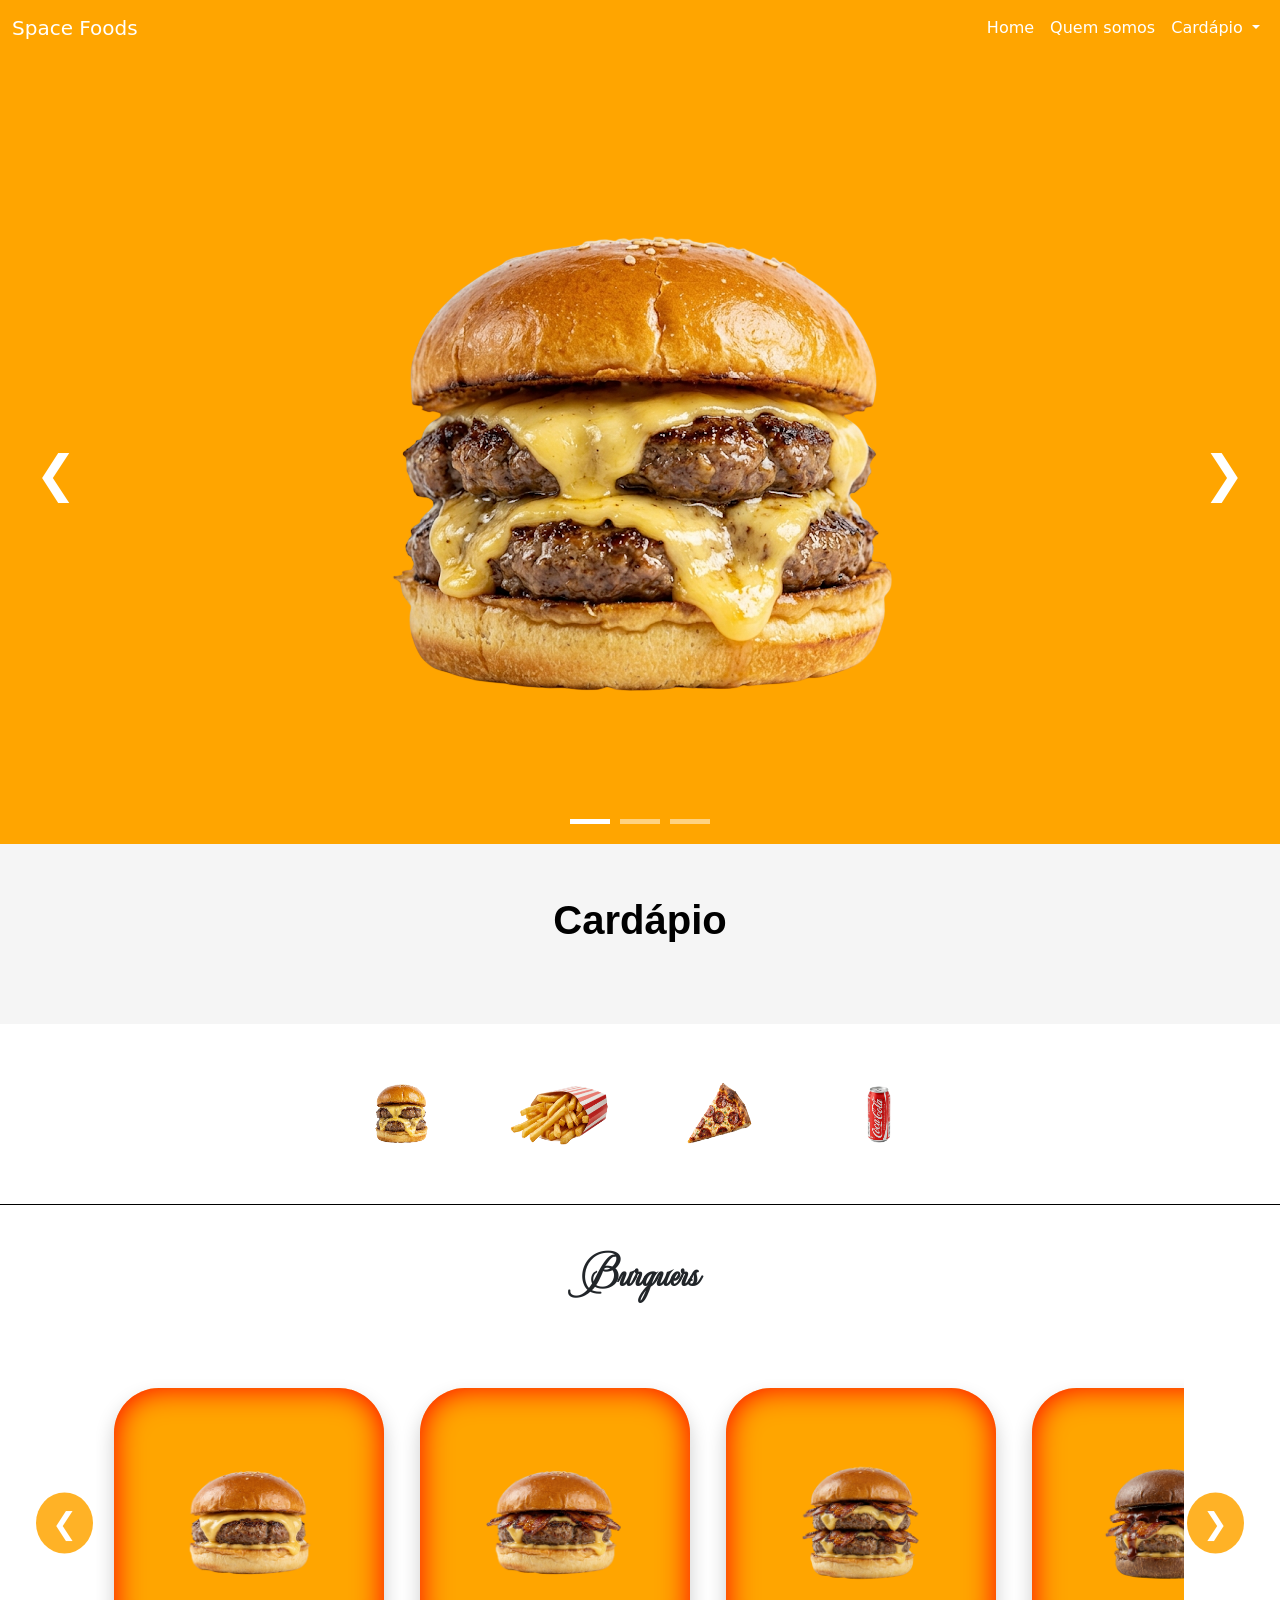
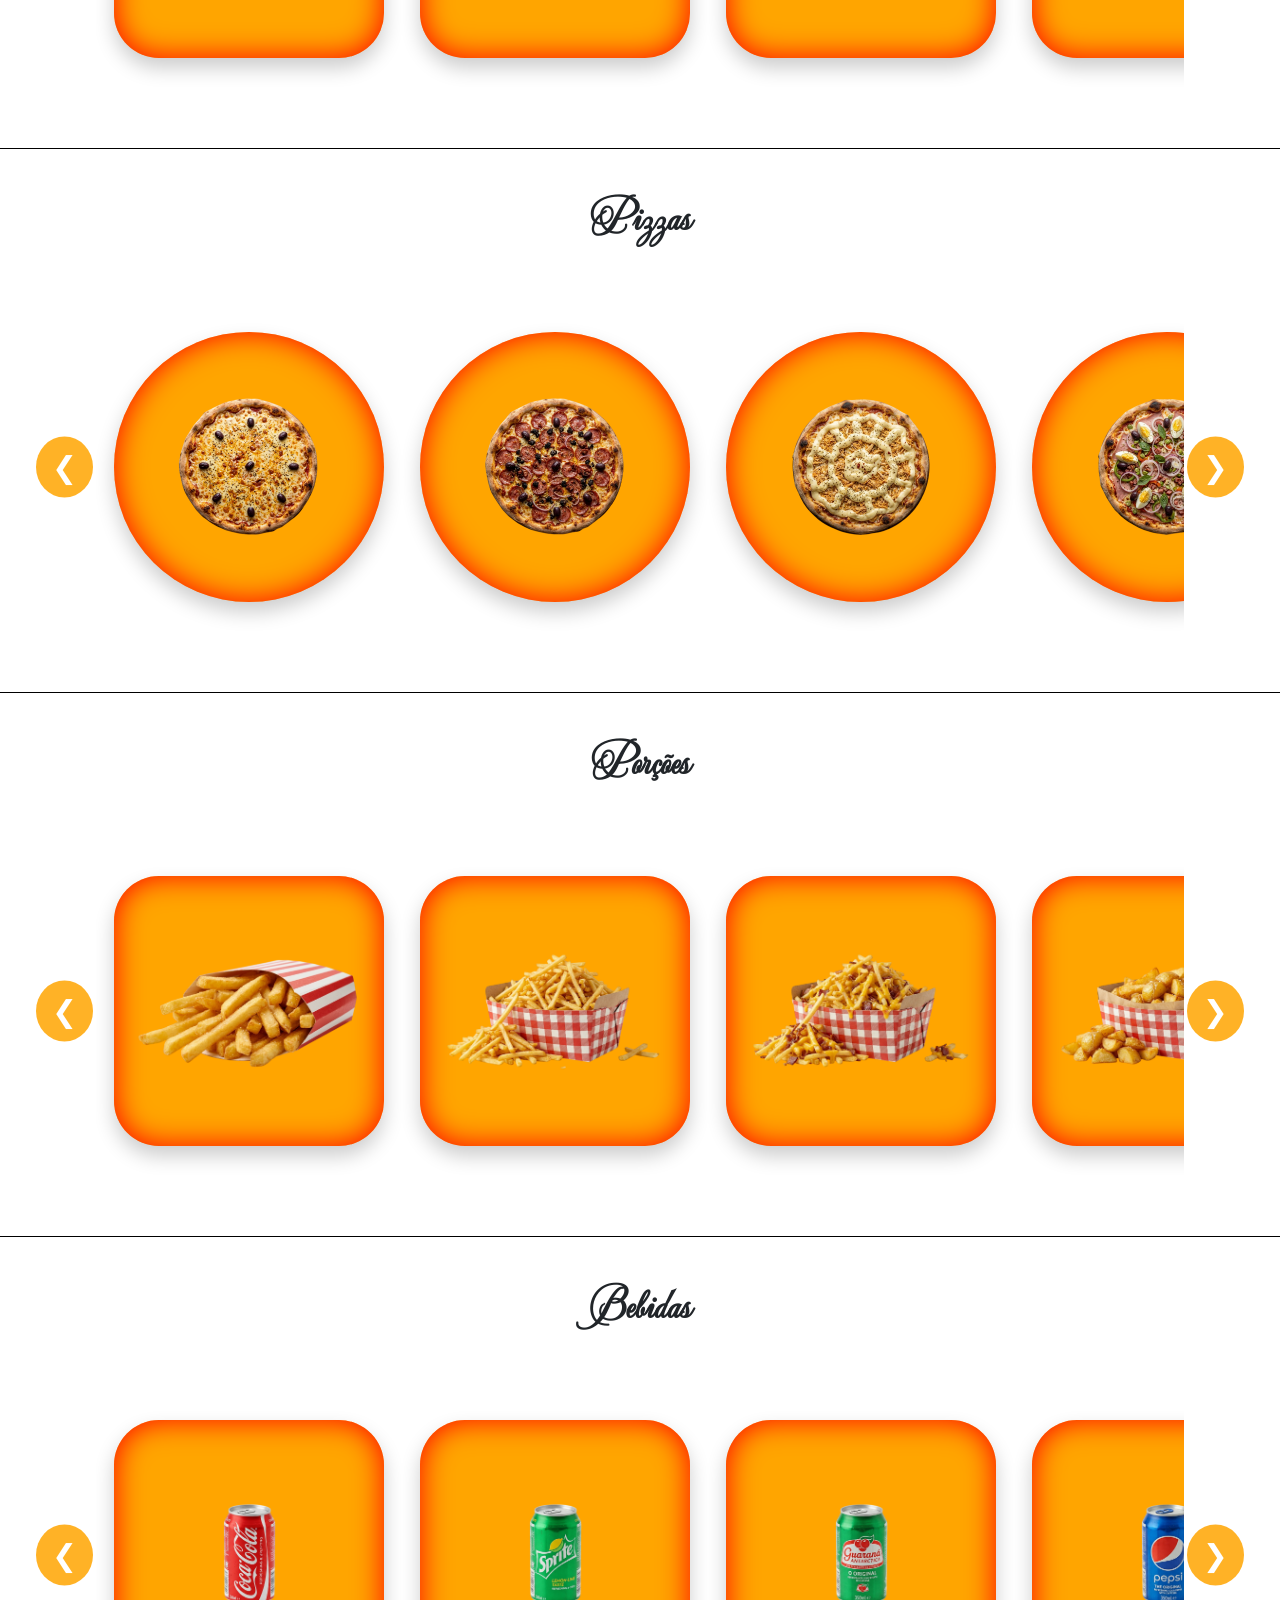
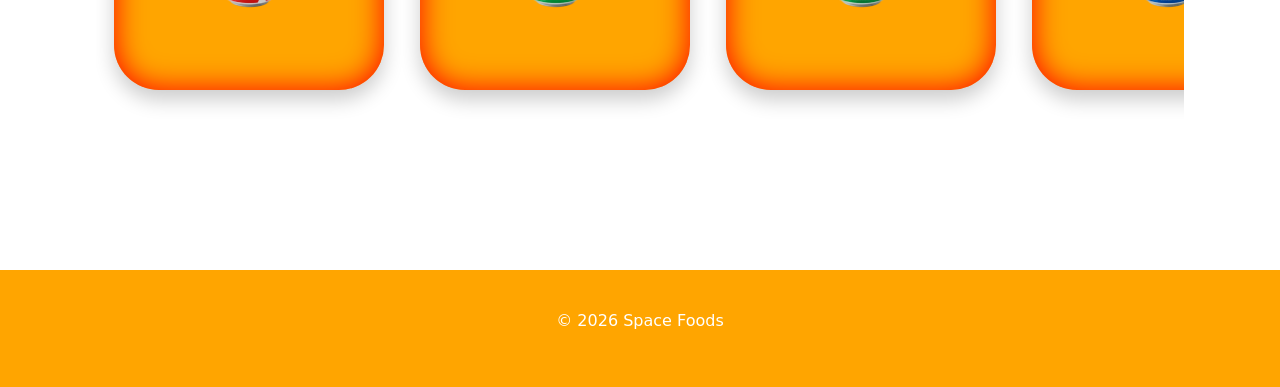
==== index.html @ d6ff6a93 "Add files via upload" ====
<!DOCTYPE html>
<html lang="pt-br">

<head>
  <meta charset="UTF-8">
  <meta name="viewport" content="width=device-width, initial-scale=1.0">
  <title>Space Foods</title>
  <link href="https://cdn.jsdelivr.net/npm/bootstrap@5.3.8/dist/css/bootstrap.min.css" rel="stylesheet"
    integrity="sha384-sRIl4kxILFvY47J16cr9ZwB07vP4J8+LH7qKQnuqkuIAvNWLzeN8tE5YBujZqJLB" crossorigin="anonymous">
  <link rel="preconnect" href="https://fonts.googleapis.com">
  <link rel="preconnect" href="https://fonts.gstatic.com" crossorigin>
  <link href="https://fonts.googleapis.com/css2?family=Mea+Culpa&display=swap" rel="stylesheet">
  <link rel="stylesheet" href="estilo.css">
</head>

<body>

  <dialog id="meuModal">
    <div class="modal-conteudo">
      <h2 id="modal-titulo">Nome do Produto</h2>
      <img id="modal-imagem" src="" alt=""
        style="max-width: 180px; max-height: 180px; margin-bottom: 20px; object-fit: contain;">
      <p id="modal-descricao">Descrição detalhada do product selecionado.</p>
      <span id="modal-preco"
        style="font-weight: bold; color: #2e7d32; font-size: 18pt; margin-bottom: 25px; font-family: sans-serif;">R$
        0,00</span>
      <button class="btn-fechar-modal" onclick="document.getElementById('meuModal').close()">Fechar</button>
    </div>
  </dialog>

  <nav class="navbar navbar-expand-lg fixed-top navbar-dark" style="background-color: orange">
    <div class="container-fluid">
      <a class="navbar-brand text-white" href="#" translate="no">Space Foods</a>
      <button class="navbar-toggler" type="button" data-bs-toggle="collapse" data-bs-target="#navbarNavDropdown"
        aria-controls="navbarNavDropdown" aria-expanded="false" aria-label="Toggle navigation">
        <span class="navbar-toggler-icon-custom">
          <span></span>
          <span></span>
          <span></span>
        </span>
      </button>
      <div class="collapse navbar-collapse" id="navbarNavDropdown">
        <ul class="navbar-nav ms-auto">
          <li class="nav-item">
            <a class="nav-link active text-white" aria-current="page" href="#home">Home</a>
          </li>
          <li class="nav-item">
            <a class="nav-link text-white" href="#">Quem somos</a>
          </li>
          <li class="nav-item dropdown">
            <a class="nav-link dropdown-toggle text-white" href="#" role="button" data-bs-toggle="dropdown"
              aria-expanded="false">
              Cardápio
            </a>
            <ul class="dropdown-menu">
              <li><a class="dropdown-item" href="#burguers">Lanches</a></li>
              <li><a class="dropdown-item" href="#pizzas">Pizzas</a></li>
              <li><a class="dropdown-item" href="#porcoes">Porções</a></li>
              <li><a class="dropdown-item" href="#bebidas">Bebidas</a></li>
            </ul>
          </li>
        </ul>
      </div>
    </div>
  </nav>

  <div class="slider-wrapper" id="home">
    <div class="slide active">
      <img src="img/First_burguer-image.png" alt="Slide 1">
    </div>
    <div class="slide">
      <img src="img/First_pizza-image.png" alt="Slide 2">
    </div>
    <div class="slide">
      <img src="img/First_fries-image.png" alt="Slide 3">
    </div>

    <button class="arrow prev" onclick="moveSlide(-1)">&#10094;</button>
    <button class="arrow next" onclick="moveSlide(1)">&#10095;</button>

    <div class="pagination">
      <span class="bar active" onclick="currentSlide(0)"></span>
      <span class="bar" onclick="currentSlide(1)"></span>
      <span class="bar" onclick="currentSlide(2)"></span>
    </div>
  </div>

  <main>
    <div class="cardapio-text">
      <h1>Cardápio</h1>
    </div>

    <div class="icons">
      <a href="#burguers"><img src="img/First_burguer-image.png" alt=""> </a> 
       <a href="#porcoes"><img src="img/First_fries-image.png" alt=""></a>
       <a href="#pizzas"><img src="img/First_pizza-image.png" alt=""></a>
      <a href="#bebidas"> <img src="img/CocaCola_img.png" alt=""></a>
    </div>

    <div class="linha"></div>
    <h2 id="burguers" translate="no">Burguers</h2>

    <div class="slider-cardapio-wrapper">
      <button class="seta-cardapio esq" onclick="scrollCardapio(this, -1)">&#10094;</button>

      <div class="container-cardapio" >
        <div class="bloco" data-nome="Cheese Burguer"
          data-desc="Pão brioche, blend bovino de 150g e muito queijo derretido." data-preco="R$ 24,90"
          data-img="img/Cheese-burguer.png" onclick="abrirModalDinamico(this)">
          <img src="img/Cheese-burguer.png" alt="Cheese-burguer">
        </div>
        <div class="bloco" data-nome="Bacon Cheese Burguer"
          data-desc="Hambúrguer de 150g com queijo prato e fatias generosas de bacon crocante." data-preco="R$ 29,90"
          data-img="img/Bacon-cheese_burguer.png" onclick="abrirModalDinamico(this)">
          <img src="img/Bacon-cheese_burguer.png" alt="Bacon-cheese-burguer">
        </div>
        <div class="bloco" data-nome="Big Cheese Bacon"
          data-desc="Dois blends artesanais, o dobro de queijo e muito bacon para matar a fome." data-preco="R$ 36,90"
          data-img="img/Big-cheese-bacon_burguer.png" onclick="abrirModalDinamico(this)">
          <img src="img/Big-cheese-bacon_burguer.png" alt="Big Cheese Bacon">
        </div>
        <div class="bloco" data-nome="Especial Bacon"
          data-desc="Nossa receita especial com pão australiano, cheddar maçaricado, tiras de bacon e molho barbecue."
          data-preco="R$ 32,90" data-img="img/Especial-bacon.png" onclick="abrirModalDinamico(this)">
          <img src="img/Especial-bacon.png" alt="Especial Bacon">
        </div>
        <div class="bloco" data-nome="Burguer Chicken Bacon"
          data-desc=" Bacon e frango desfiado com muito cheddar e molho especial." data-preco="R$ 27,90"
          data-img="img/Burguer_chicken-bacon.png" onclick="abrirModalDinamico(this)">
          <img src="img/Burguer_chicken-bacon.png" alt="Burguer Chicken Bacon">
        </div>
        <div class="bloco" data-nome="Especial Cheese Burguer"
          data-desc="Blends smash prensado na chapa, pão pretzel e molho especial de churrasco." data-preco="R$ 22,90"
          data-img="img/Especial_Cheese-burguer.png" onclick="abrirModalDinamico(this)">
          <img src="img/Especial_Cheese-burguer.png" alt="Especial Cheese Burguer">
        </div>
   
      </div>

      <button class="seta-cardapio dir" onclick="scrollCardapio(this, 1)">&#10095;</button>
    </div>

    <div class="linha"></div>
    <h2 id="pizzas" translate="no">Pizzas</h2>

    <div class="slider-cardapio-wrapper">
      <button class="seta-cardapio esq" onclick="scrollCardapio(this, -1)">&#10094;</button>

      <div class="container-cardapio" >
        <div class="circle" data-nome="Pizza Cheese"
          data-desc="Molho de tomate artesanal coberto com uma camada generosa de muçarela premium."
          data-preco="R$ 42,00" data-img="img/Pizza-cheese.png" onclick="abrirModalDinamico(this)">
          <img src="img/Pizza-cheese.png" alt="Pizza Cheese">
        </div>
        <div class="circle" data-nome="Pizza Calabresa"
          data-desc="Clássica combinação de calabresa defumada fatiada com cebola fresca e azeitonas."
          data-preco="R$ 44,90" data-img="img/Pizza-calabreza.png" onclick="abrirModalDinamico(this)">
          <img src="img/Pizza-calabreza.png" alt="Pizza Calabresa">
        </div>
        <div class="circle" data-nome="Pizza Chicken"
          data-desc="Peito de frango desfiado temperado, milho selecionado e catupiry original." data-preco="R$ 48,00"
          data-img="img/Pizza-chicken.png" onclick="abrirModalDinamico(this)">
          <img src="img/Pizza-chicken.png" alt="Pizza Chicken">
        </div>
        <div class="circle" data-nome="Pizza Portuguesa"
          data-desc="Presunto, ovos cozidos, ervilha, cebola e muçarela. A queridinha de sempre." data-preco="R$ 49,90"
          data-img="img/Pizza-portuguesa.png" onclick="abrirModalDinamico(this)">
          <img src="img/Pizza-portuguesa.png" alt="Pizza Portuguesa">
        </div>
        <div class="circle" data-nome="Pizza Strogonoff"
          data-desc="Tiras de filé de frango ao molho cremoso de strogonoff, finalizado com batata palha crocante."
          data-preco="R$ 52,00" data-img="img/Pizza-stroggonoff.png" onclick="abrirModalDinamico(this)">
          <img src="img/Pizza-stroggonoff.png" alt="Pizza Stroggonoff">
        </div>
        <div class="circle" data-nome="Pizza Marguerita"
          data-desc="Muçarela, rodelas de tomate fresco, manjericão colhido na hora e azeite de oliva."
          data-preco="R$ 45,00" data-img="img/Pizza-marguerita.png" onclick="abrirModalDinamico(this)">
          <img src="img/Pizza-marguerita.png" alt="Pizza Marguerita">
        </div>
        <div class="circle" data-nome="Pizza 4 queijos"
          data-desc="Uma fantástica combinação de muçarela, catupiry, provolone e o toque marcante do gorgonzola."
          data-preco="R$ 54,00" data-img="img/Pizza-4queijos.png" onclick="abrirModalDinamico(this)">
          <img src="img/Pizza-4queijos.png" alt="Pizza 4 queijos">
        </div>
      </div>

      <button class="seta-cardapio dir" onclick="scrollCardapio(this, 1)">&#10095;</button>
    </div>

    <div class="linha"></div>
    <h2 id="porcoes" translate="no">Porções</h2>

    <div class="slider-cardapio-wrapper">
      <button class="seta-cardapio esq" onclick="scrollCardapio(this, -1)">&#10094;</button>

      <div class="container-cardapio" >
        <div class="bloco" data-nome="Porção de Batata frita pequena"
          data-desc="Batatas selecionadas fritas na temperatura ideal, crocantes por fora e macias por dentro."
          data-preco="R$ 14,90" data-img="img/First_fries-image.png" onclick="abrirModalDinamico(this)">
          <img src="img/First_fries-image.png" alt="Batata pequena">
        </div>
        <div class="bloco" data-nome="Porção de Batata frita grande"
          data-desc="A porção ideal para compartilhar com a galera. Acompanha maionese verde da casa."
          data-preco="R$ 24,90" data-img="img/Porcao-batata_big.png" onclick="abrirModalDinamico(this)">
          <img src="img/Porcao-batata_big.png" alt="Batata grande">
        </div>
        <div class="bloco" data-nome="Porção de Batata frita grande com cheddar e bacon"
          data-desc="Nossa batata frita GG coberta com uma poça de cheddar cremoso derretido e cubos de bacon bem crocantes."
          data-preco="R$ 34,90" data-img="img/Porcao_batata_bigbacon.png" onclick="abrirModalDinamico(this)">
          <img src="img/Porcao_batata_bigbacon.png" alt="Batata cheddar e bacon">
        </div>
         <div class="bloco" data-nome="Porção de Batata frita rústica grande"
          data-desc="Batatas cortar em gomos com casca, temperadas com alecrim fresco, alho e páprica picante."
          data-preco="R$ 28,00" data-img="img/Porcao-batata_rustica.png" onclick="abrirModalDinamico(this)">
          <img src="img/Porcao-batata_rustica.png" alt="Batata rústica">
        </div>
          <div class="bloco" data-nome="Porção de Frango empanado"
          data-desc="Iscas de peito de frango empanadas na farinha panko super crocante, servidas com molho barbecue."
          data-preco="R$ 38,90" data-img="img/Porcao-frango_grande.png" onclick="abrirModalDinamico(this)">
          <img src="img/Porcao-frango_grande.png" alt="Frango empanado">
        </div>
          <div class="bloco" data-nome="Porção de Polenta frita"
          data-desc="Palitos de polenta frita artesanal, crocância externa irresistível com interior super cremoso, salpicada com queijo parmesão."
          data-preco="R$ 22,00" data-img="img/Porcao-polenta_grande.png" onclick="abrirModalDinamico(this)">
          <img src="img/Porcao-polenta_grande.png" alt="Polenta frita">
        </div>

      </div>

      <button class="seta-cardapio dir" onclick="scrollCardapio(this, 1)">&#10095;</button>
    </div>

      <div class="linha"></div>
    <h2 id="bebidas" translate="no">Bebidas</h2>

    <div class="slider-cardapio-wrapper">
      <button class="seta-cardapio esq" onclick="scrollCardapio(this, -1)">&#10094;</button>

      <div class="container-cardapio" >
        <div class="bloco" data-nome="Coca Cola"
          data-desc="Lata de 350ml trincando de gelada para acompanhar o seu lanche favorito."
          data-preco="R$ 6,00" data-img="img/CocaCola_img.png" onclick="abrirModalDinamico(this)">
          <img src="img/CocaCola_img.png" alt="Coca Cola">
        </div>
        <div class="bloco" data-nome="Sprite"
          data-desc="Refrigerante de lima-limão refrescante em lata de 350ml com muito gelo."
          data-preco="R$ 6,00" data-img="img/Sprite_img.png" onclick="abrirModalDinamico(this)">
          <img src="img/Sprite_img.png" alt="Sprite">
        </div>
        <div class="bloco" data-nome="Guaraná Antarctica"
          data-desc="O autêntico sabor do guaraná brasileiro, servido em lata de 350ml bem gelado."
          data-preco="R$ 6,00" data-img="img/Guarana_img.png" onclick="abrirModalDinamico(this)">
          <img src="img/Guarana_img.png" alt="Guaraná">
        </div>
         <div class="bloco" data-nome="Pepsi"
          data-desc="Sabor intenso e refrescante em lata de 350ml, perfeita para quem ama refrigerante de cola."
          data-preco="R$ 6,00" data-img="img/Pepsi_img.png" onclick="abrirModalDinamico(this)">
          <img src="img/Pepsi_img.png" alt="Pepsi">
        </div>
          <div class="bloco" data-nome="Água normal"
          data-desc="Garrafa de água mineral sem gás 500ml para se manter hidratado de forma leve."
          data-preco="R$ 4,00" data-img="img/Agua_img.png" onclick="abrirModalDinamico(this)">
          <img src="img/Agua_img.png" alt="Água normal">
        </div>
          <div class="bloco" data-nome="Água com gás"
          data-desc="Água mineral gaseificada de 500ml, ideal com uma rodela de limão."
          data-preco="R$ 4,50" data-img="img/Agua-gas_img.png" onclick="abrirModalDinamico(this)">
          <img src="img/Agua-gas_img.png" alt="Água com gás">
        </div>

      </div>

      <button class="seta-cardapio dir" onclick="scrollCardapio(this, 1)">&#10095;</button>
    </div>

  </main>

  <footer>
    <p>&copy; 2026 Space Foods</p>
  </footer>

  <script src="https://cdn.jsdelivr.net/npm/@popperjs/core@2.11.8/dist/umd/popper.min.js"
    integrity="sha384-I7E8VVD/ismYTF4hNIPjVp/Zjvgyol6VFvRkX/vR+Vc4jQkC+hVqc2pM8ODewa9r"
    crossorigin="anonymous"></script>
  <script src="https://cdn.jsdelivr.net/npm/bootstrap@5.3.8/dist/js/bootstrap.min.js"
    integrity="sha384-G/EV+4j2dNv+tEPo3++6LCgdCROaejBqfUeNjuKAiuXbjrxilcCdDz6ZAVfHWe1Y"
    crossorigin="anonymous"></script>
  <script src="script.js"></script>

</body>

</html>
---- estilo.css ----
* {
   padding: 0;
   margin: 0;
   box-sizing: border-box;
}

main {
   display: flex;
   flex-direction: column;
   align-items: center;
   width: 100%;
   min-height: 100vh;
   padding-bottom: 10vh;
}

.linha {
   width: 100%;
   height: 1px;
   background-color: black;
}

nav {
   position: fixed;
}

nav a:hover {
   opacity: 0.8;
}

.navbar-toggler {
   border: none !important;
   padding: 0.25rem 0.5rem;
}

.navbar-toggler:focus {
   box-shadow: none !important;
}

.navbar-toggler-icon-custom {
   display: flex;
   flex-direction: column;
   justify-content: space-between;
   width: 24px;
   height: 18px;
   transform: rotate(0deg);
   transition: .5s ease-in-out;
   cursor: pointer;
}

.navbar-toggler-icon-custom span {
   display: block;
   position: absolute;
   height: 2px;
   width: 100%;
   background: #ffffff;
   border-radius: 9px;
   opacity: 1;
   left: 0;
   transform: rotate(0deg);
   transition: .25s ease-in-out;
}

.navbar-toggler-icon-custom span:nth-child(1) {
   top: 0px;
}

.navbar-toggler-icon-custom span:nth-child(2) {
   top: 8px;
}

.navbar-toggler-icon-custom span:nth-child(3) {
   top: 16px;
}

.navbar-toggler:not(.collapsed) .navbar-toggler-icon-custom span:nth-child(1) {
   top: 8px;
   transform: rotate(135deg);
}

.navbar-toggler:not(.collapsed) .navbar-toggler-icon-custom span:nth-child(2) {
   opacity: 0;
   left: -60px;
}

.navbar-toggler:not(.collapsed) .navbar-toggler-icon-custom span:nth-child(3) {
   top: 8px;
   transform: rotate(-135deg);
}

.slider-wrapper {
   position: relative;
   width: 100%;
   height: calc(100vh - 56px);
   background-color: orange;
   overflow: hidden;
   display: flex;
   justify-content: center;
   align-items: center;
}

.slide {
   display: none;
   width: 100%;
   height: 100%;
   justify-content: center;
   align-items: center;
}

.slide.active {
   display: flex;
}

.slide img {
   max-width: 80%;
   max-height: 80%;
   object-fit: contain;
   margin-top: 10vh;
   animation: aumentar 3s ease-out;
}

.slide img:hover {
   transform: scale(1.1);
   transition: 2s;
}

.arrow {
   position: absolute;
   top: 50%;
   background-color: transparent;
   color: white;
   border: none;
   padding: 15px;
   cursor: pointer;
   font-size: 50px;
   border-radius: 5px;
}

.arrow:hover {
   transform: scale(1.1);
}

.arrow:active {
   transform: scale(0.9);
}

.prev {
   left: 20px;
}

.next {
   right: 20px;
}

.pagination {
   position: absolute;
   bottom: 20px;
   display: flex;
   gap: 10px;
}

.bar {
   width: 40px;
   height: 5px;
   background: white;
   cursor: pointer;
   opacity: 0.5;
   transition: 0.3s;
}

.bar.active {
   opacity: 1;
   background: #fff;
}

.cardapio-text {
   display: flex;
   justify-content: center;
   align-items: center;
   background-color: whitesmoke;
   width: 100%;
   height: 20vh;
}

.cardapio-text h1 {
   text-align: center;
   color: black;
   font-weight: bold;
   font-family: 'Segoe UI', Tahoma, Geneva, Verdana, sans-serif;
   animation-name: subir;
   animation-duration: 3s;
   animation-iteration-count: 1;
   animation-fill-mode: forwards;
}

.icons{
   width: 100%;
   height: 20vh;
   justify-content: center;
   align-items: center;
   display: flex;
}

.icons img{
   width: 12vh;
   height: 8vh;
   animation: pulsar 2s infinite ease-in-out;
}

.icons a{
   margin: 2%;
}

main h2 {
   font-size: 30pt;
   font-family: "Mea Culpa", cursive;
   font-weight: bold;
   margin: 5vh;
}

.slider-cardapio-wrapper {
   position: relative;
   width: 85%;
   display: flex;
   align-items: center;
   margin-bottom: 5vh;
}

.container-cardapio {
   width: 100%;
   height: 40vh;
   display: flex;
   justify-content: flex-start;
   align-items: center;
   overflow-x: auto;
   scroll-behavior: smooth;
   scrollbar-width: none;
}

.container-cardapio::-webkit-scrollbar {
   display: none;
}

.seta-cardapio {
   position: absolute;
   top: 50%;
   transform: translateY(-50%);
   background-color: rgba(255, 165, 0, 0.85);
   color: white;
   border: none;
   font-size: 30px;
   padding: 8px 16px;
   cursor: pointer;
   border-radius: 50%;
   z-index: 10;
   transition: 0.3s ease;
}

.seta-cardapio:hover {
   background-color: rgb(255, 140, 0);
   transform: translateY(-50%) scale(1.1);
}

.seta-cardapio.esq {
   left: -60px;
}

.seta-cardapio.dir {
   right: -60px;
}

.bloco, .circle {
   flex-shrink: 0;
   width: 30vh;
   height: 30vh;
   background-color: orange;
   margin: 0 2vh;
   display: flex;
   justify-content: center;
   align-items: center;
   box-shadow: inset 0 0 30px red, 0 10px 20px rgba(0, 0, 0, 0.2);
   cursor: pointer;
}

.bloco {
   border-radius: 5vh;
}

.circle {
   border-radius: 100%;
}

.bloco img {
   max-width: 90%;
   max-height: 90%;
   object-fit: contain;
}

.circle img {
   max-width: 95%;
   max-height: 95%;
   object-fit: contain;
}

.bloco:hover {
   transform: translateY(-15px);
   transition: 0.5s;
}

.circle img:hover {
   transform: rotate(360deg); 
   transition: transform 2s ease-in-out;
}

#meuModal {
   width: 90%;
   max-width: 500px;
   height: auto;
   max-height: 85vh;
   background-color: #ffffff;
   border: none;
   border-radius: 24px;
   padding: 0;
   margin: auto;
   box-shadow: 0 20px 40px rgba(0, 0, 0, 0.4);
}

#meuModal::backdrop {
   background: rgba(0, 0, 0, 0.65);
   backdrop-filter: blur(4px);
}

.modal-conteudo {
   padding: 40px;
   display: flex;
   flex-direction: column;
   align-items: center;
   justify-content: center;
   text-align: center;
}

.modal-conteudo h2 {
   font-family: 'Segoe UI', Tahoma, Geneva, Verdana, sans-serif;
   font-size: 22pt;
   color: #333333;
   margin: 0 0 15px 0;
}

.modal-conteudo p {
   font-family: 'Segoe UI', Tahoma, Geneva, Verdana, sans-serif;
   font-size: 11pt;
   color: #666666;
   margin-bottom: 15px;
   line-height: 1.5;
}

.btn-fechar-modal {
   background-color: orange;
   color: white;
   border: none;
   padding: 12px 35px;
   font-size: 12pt;
   font-weight: bold;
   border-radius: 50px;
   cursor: pointer;
   transition: 0.2s ease;
   box-shadow: 0 4px 10px rgba(255, 165, 0, 0.3);
}

.btn-fechar-modal:hover {
   background-color: rgb(255, 140, 0);
   transform: scale(1.05);
}

.btn-fechar-modal:active {
   transform: scale(0.95);
}

footer{
   width: 100%;
   height: 13vh;
   background-color: orange;
   display: flex;
   align-items: center;
   justify-content: center;
   color: white;
}

@keyframes subir {
   from {
      transform: translateY(0);
   }
   to {
      transform: translateY(-10px);
   }
}

@keyframes aumentar {
   from {
      transform: scale(0);
   }
   to {
      transform: scale(1);
   }
}

@keyframes pulsar {
  0% {
    transform: scale(0.9);
  }
  50% {
    transform: scale(1);
  }
  100% {
    transform: scale(0.9);
  }
}

@media(max-width: 766px) {
   .slide img {
      max-width: 90%;
      margin-top: 0;
   }

   .slider-cardapio-wrapper {
      width: 100%;
   }

   .seta-cardapio {
      display: none;
   }

   .container-cardapio {
      flex-direction: column;
      height: auto;
      gap: 20px;
      overflow-x: visible;
   }

   .bloco {
      margin-bottom: 3vh;
   }

   .circle {
      margin-bottom: 5vh;
   }

   .cardapio-text {
      height: auto;
      padding: 20px;
   }
}
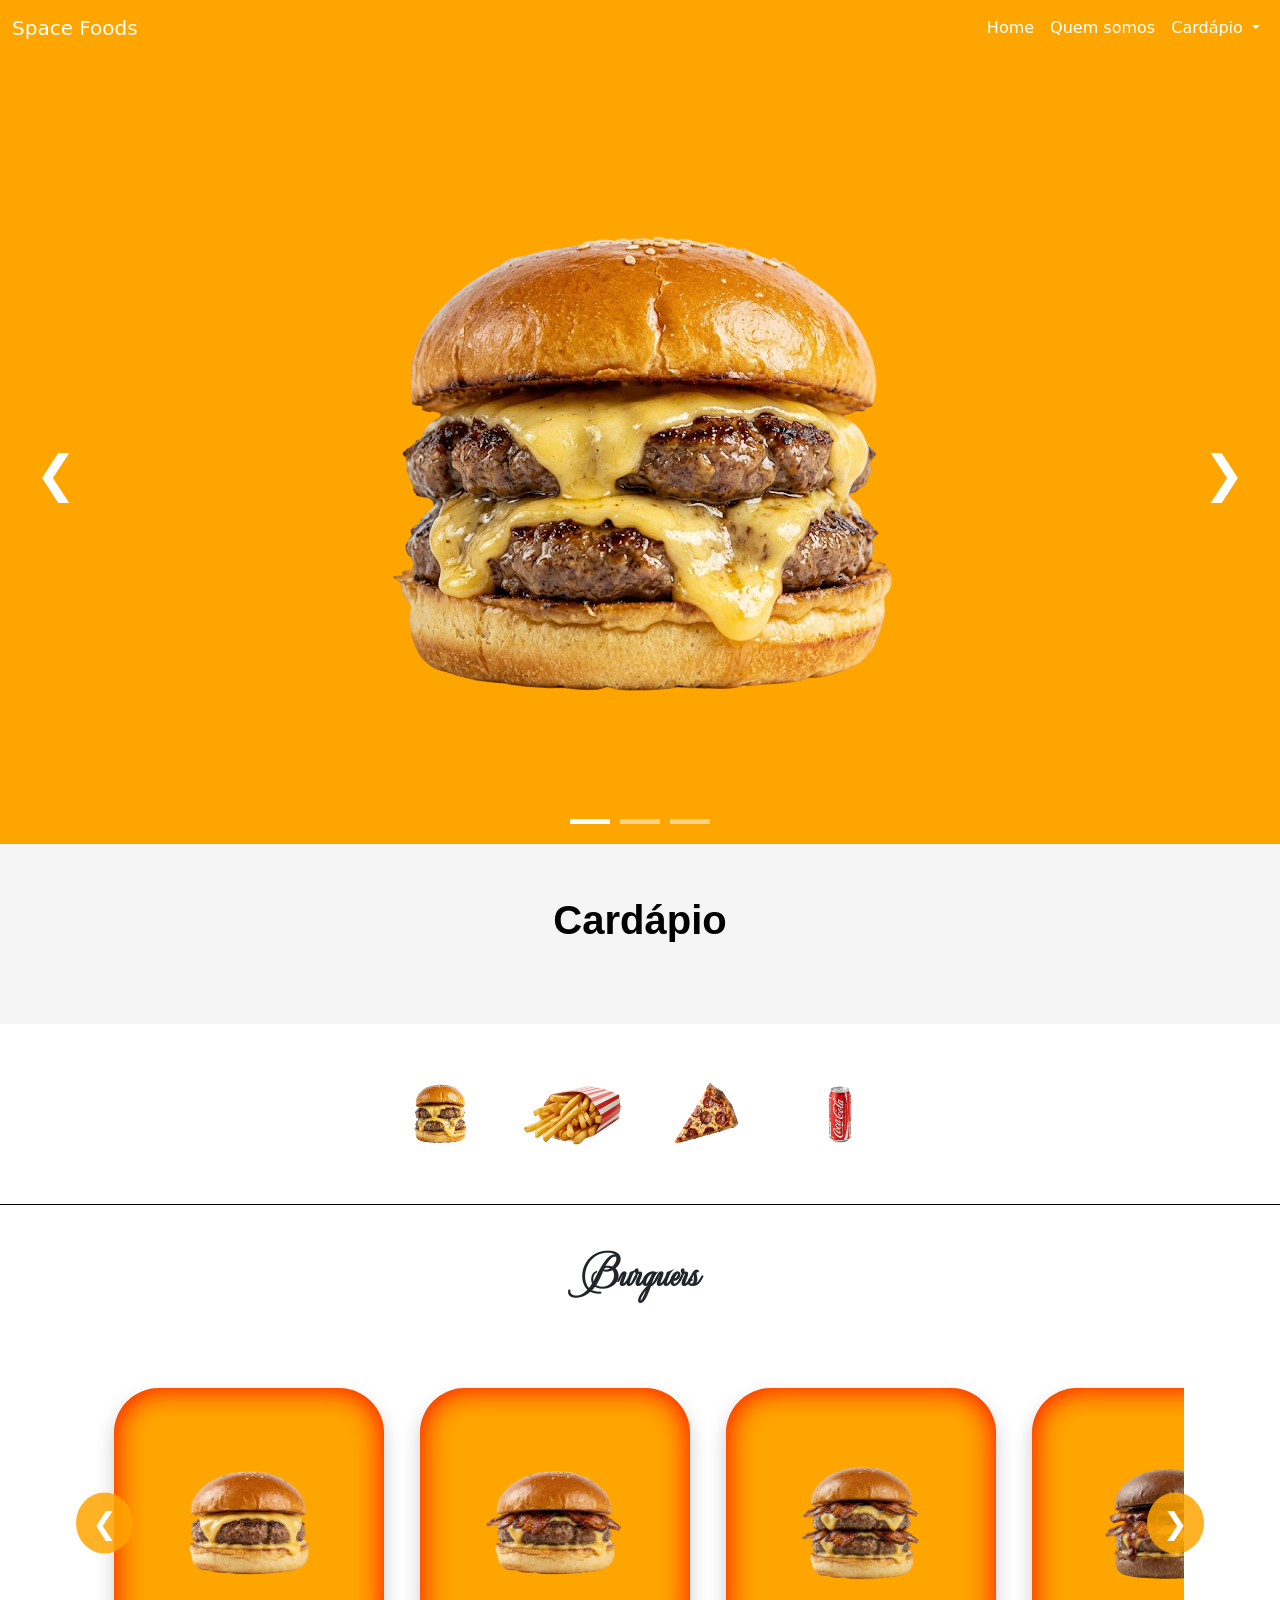
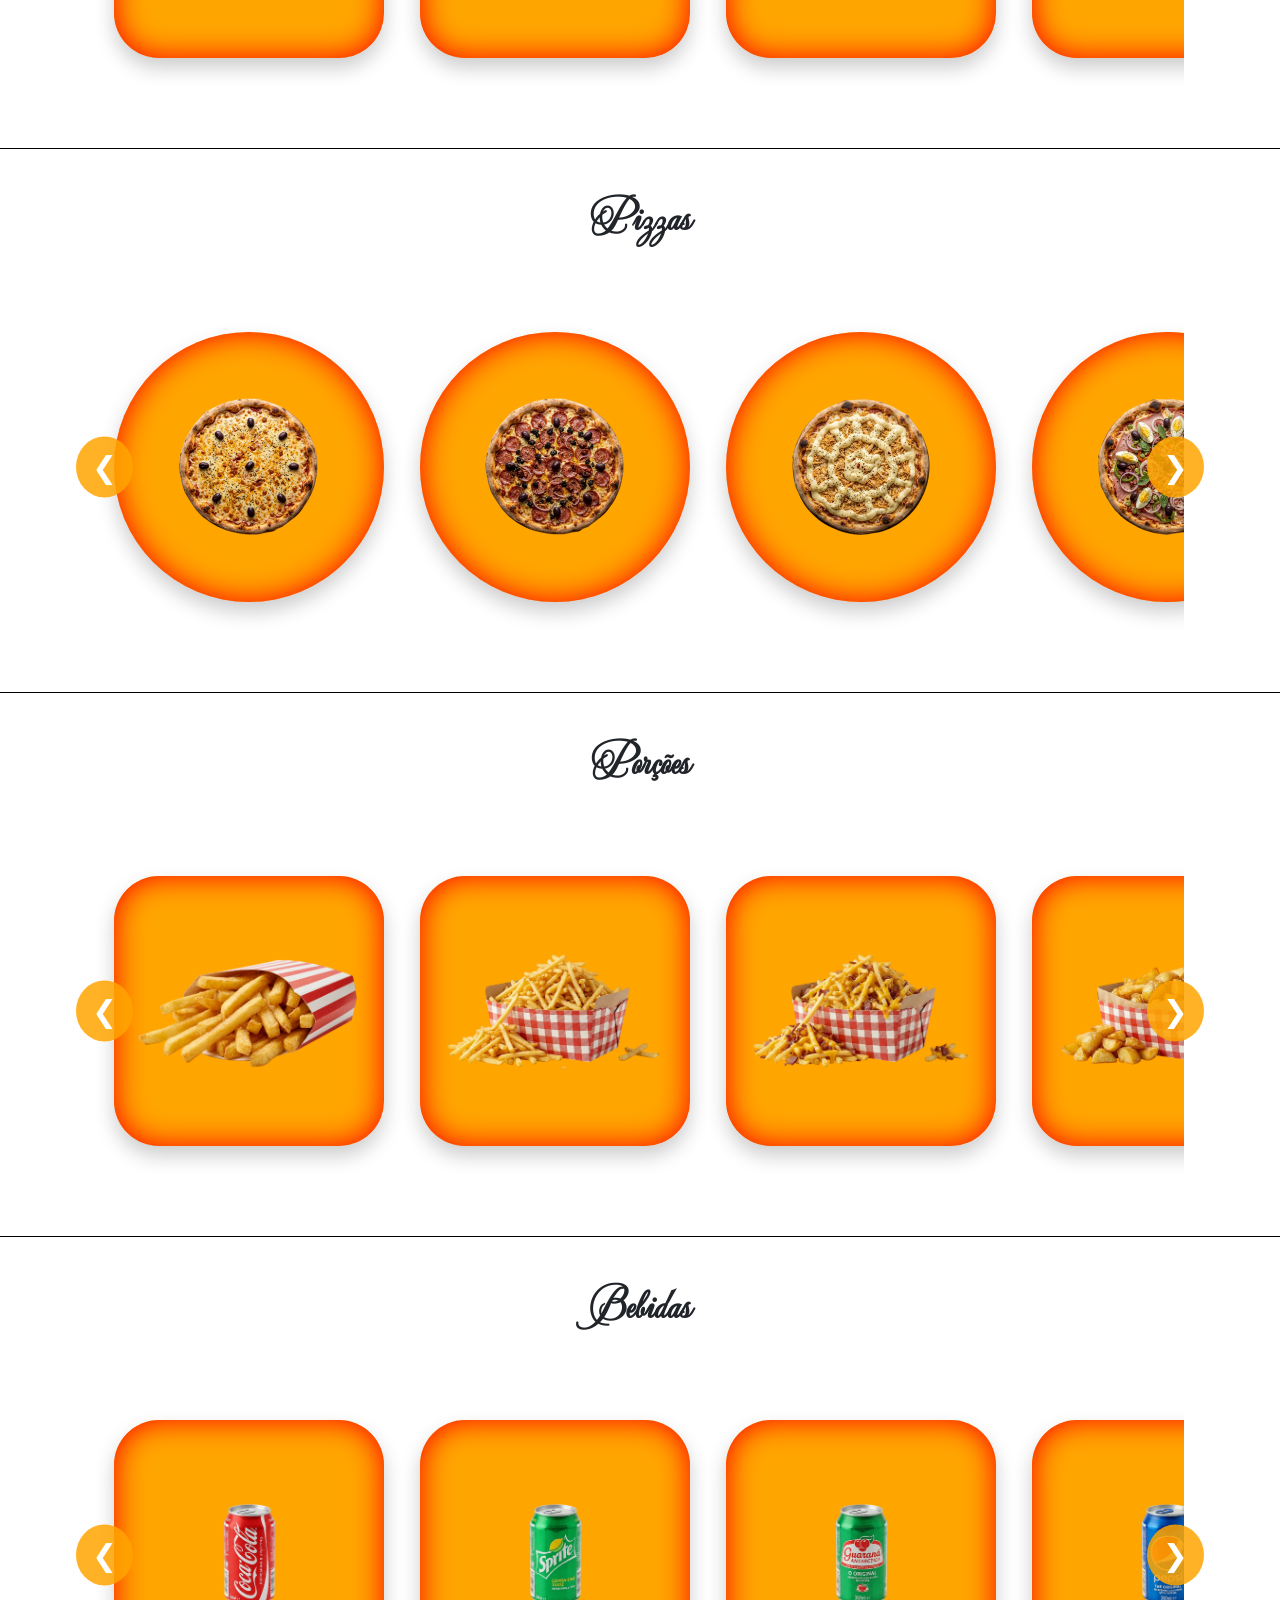
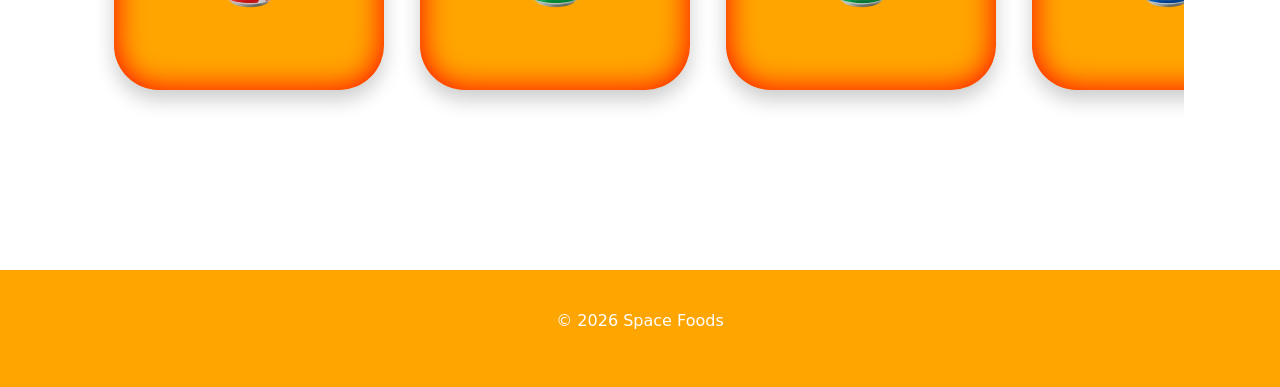
==== commit c1de3665: "Add files via upload" ====
--- a/index.html
+++ b/index.html
@@ -28,10 +28,11 @@
     </div>
   </dialog>
 
-  <nav class="navbar navbar-expand-lg fixed-top navbar-dark" style="background-color: orange">
+<nav class="navbar navbar-expand-lg fixed-top navbar-dark" style="background-color: orange">
     <div class="container-fluid">
       <a class="navbar-brand text-white" href="#" translate="no">Space Foods</a>
-      <button class="navbar-toggler" type="button" data-bs-toggle="collapse" data-bs-target="#navbarNavDropdown"
+      
+      <button class="navbar-toggler collapsed" type="button" data-bs-toggle="collapse" data-bs-target="#navbarNavDropdown"
         aria-controls="navbarNavDropdown" aria-expanded="false" aria-label="Toggle navigation">
         <span class="navbar-toggler-icon-custom">
           <span></span>
@@ -39,6 +40,7 @@
           <span></span>
         </span>
       </button>
+      
       <div class="collapse navbar-collapse" id="navbarNavDropdown">
         <ul class="navbar-nav ms-auto">
           <li class="nav-item">
--- a/estilo.css
+++ b/estilo.css
@@ -4,6 +4,11 @@
    box-sizing: border-box;
 }
 
+html, body {
+   width: 100%;
+   overflow-x: hidden;
+}
+
 main {
    display: flex;
    flex-direction: column;
@@ -21,6 +26,10 @@
 
 nav {
    position: fixed;
+   top: 0;
+   left: 0;
+   width: 100%;
+   z-index: 1030;
 }
 
 nav a:hover {
@@ -207,7 +216,7 @@
 }
 
 .icons a{
-   margin: 2%;
+   margin: 1%;
 }
 
 main h2 {
@@ -261,11 +270,11 @@
 }
 
 .seta-cardapio.esq {
-   left: -60px;
+   left: -20px;
 }
 
 .seta-cardapio.dir {
-   right: -60px;
+   right: -20px;
 }
 
 .bloco, .circle {
